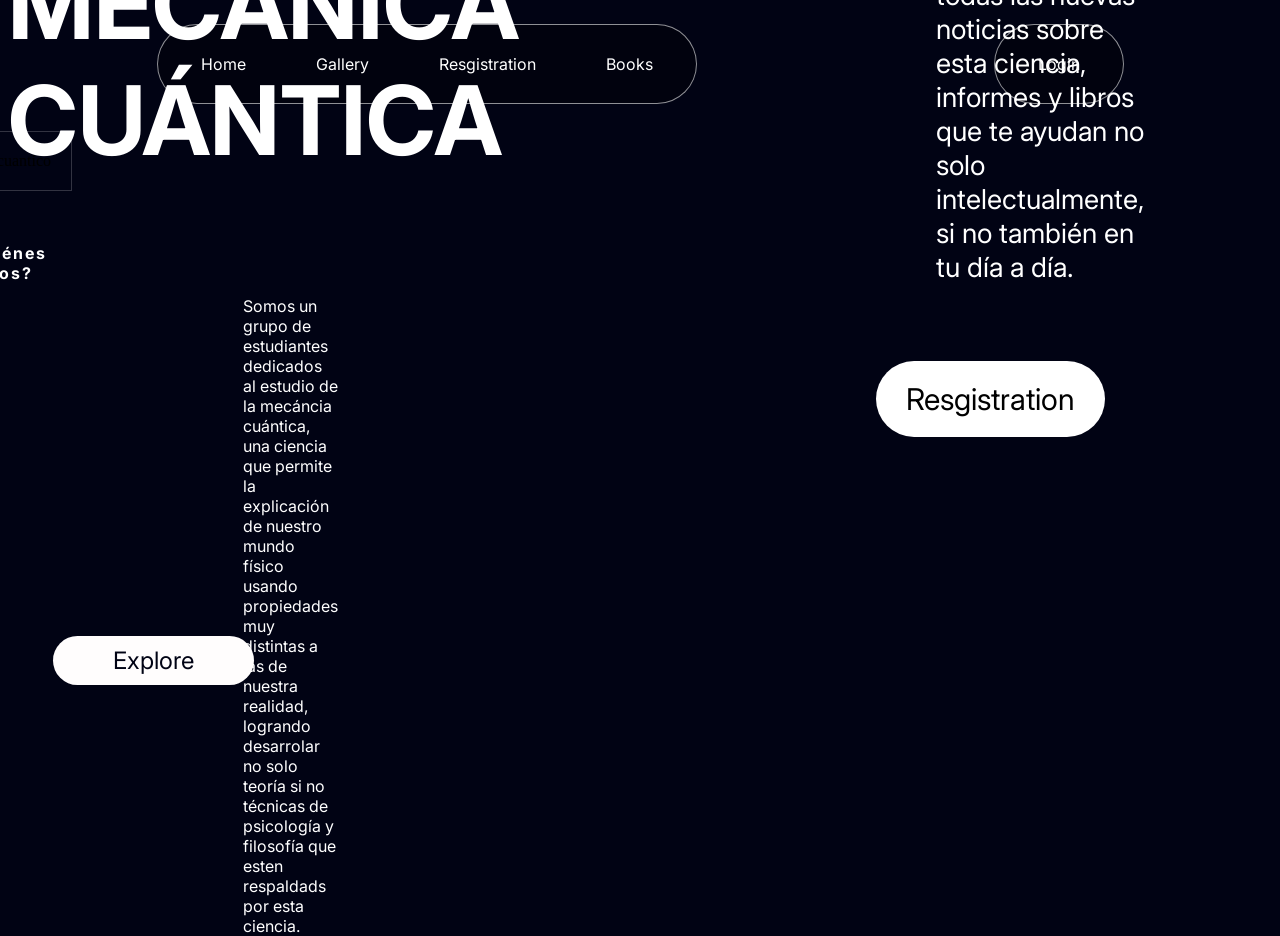
==== index.html @ bb3f0c31 "Primera version Primera version de la pagina, ausencia de retoques" ====
<!DOCTYPE html>
<html lang="en">
<head>
    <meta charset="UTF-8">
    <meta name="viewport" content="width=device-width, initial-scale=1.0">
    <title>Mecánica Cuántica</title>
    <link rel="stylesheet" href="style.css">
</head>
<body>
    <header class="header">
        <div class="header__div" id="home">
            <nav class="main-div__nav main-nav">
                <ul class="main-nav__list-menu"> 
                    <li><a href="#home" class="menu_item">Home</a></li>
                    <li><a href="gallery.html" class="menu_item">Gallery</a></li>
                    <li><a href="#registration" class="menu_item">Resgistration</a></li>
                    <li><a href="https://www.buscalibre.pe/libros/search/?q=mecanica+cuantica" class="menu_item">Books</a></li>
                </ul>
                <ul class="main-nav__list-menu">
                    <li><a href="" class="menu_item">Login</a></li>
                </ul>
            </nav>
        </div>
    </header>
    <div class="title-one__div">
        <h2 class="title-one__div__h2">
            DATA SCIENCE CLUB
        </h2>
        <h1 class="title-one__div__h1">
            MECÁNICA CUÁNTICA
        </h1>
        <h2 class="title-one__div__h2 title-one__div__h2--b">
            ¿Quiénes somos?
        </h2>
        <p class="title-one__div__p">
            Somos un grupo de estudiantes dedicados al estudio de la mecáncia cuántica, una ciencia que 
            permite la explicación de nuestro mundo físico usando propiedades muy distintas a las de 
            nuestra realidad, logrando desarrolar no solo teoría si no técnicas de psicología y filosofía 
            que esten respaldads por esta ciencia.
        </p>
    </div>
    <div>
        <nav class="main-nav">
            <ul class="main-nav__list-menu--b">
                <li><a href="" class="menu--b_item">Explore</a></li>
            </ul>
        </nav>
    </div>
    <div>
        <img src="\imagenes\image13.png" alt="Agujero negro" class="div__img">
    </div>
    <div class="title-one__div title-two">
        <nav class="title-two__img">
            <img src="\imagenes\image1.png" alt="Campo cuantico">
        </nav>
        <nav id="registration"></nav>
        <h2 class="title-two__h2">
            ¡Descubre un nuevo mundo!
        </h2>
        <h1 class="title-two__h1">
            Resgistrate ahora mismo
        </h1>
        <p class="title-two__p">
            Obtén acceso inmediato a todas las nuevas 
            noticias sobre esta ciencia, informes y libros
            que te ayudan no solo intelectualmente, si no 
            también en tu día a día.
        </p>
        <a href="login.hmtl" class="menu_item--white">Resgistration</a>
    </div>
</body>
</html>
---- style.css ----
@import url('https://fonts.googleapis.com/css2?family=Inter:ital,opsz,wght@0,14..32,100..900;1,14..32,100..900&display=swap');

.main-div__nav, .main-nav {
    display: flex;
    justify-content: center;
    justify-content:space-around;
}

ul {
    display: flex;
    list-style-type: none;
}

li {
    margin: 15px 5px;
}

.main-nav__list-menu {
    padding: 6px 8px;
    border-width: 1px;
    border-style: solid;
    border-color: #ffffff8f;
    border-radius: 100px;
    background-color: #01020e;
    color: #ffffff;

}

.menu_item {
    display: inline-block;
    padding: 8px 30px;
    background-color: #00000000;
    color: white;
    text-decoration: none;
    font-family: 'Inter', sans-serif;

}

body {
    background-color: #010314;
}

.title-one__div {
    display: flex;
    flex-direction: column;
    justify-content: center;
    align-items: center;
    height: 65vh;
}

.title-one__div__h1 {
    margin-top: 0;
    margin-right: 400px;
    color: white;
    font-family: 'Inter', sans-serif;
    font-weight: bold;
    font-size: 96px;
}

.title-one__div__h2 {
    margin-top: 0;
    margin-right: 1225px;
    color: white;
    font-family: 'Inter', sans-serif;
    font-size: 16px;
    font-weight: 400;
    letter-spacing: 2px;
}
.title-one__div__h2--b {
    margin-top: 0;
    margin-right: 1275px;
    color: white;
    font-family: 'Inter', sans-serif;
    font-size: 16px;
    font-weight: bold;
}

.title-one__div__p {
    margin-top: 0;
    margin-left: 300px;
    margin-right: 1000px;
    color: white;
    font-family: 'Inter', sans-serif;
    font-size: 16px;
    font-weight: 400;
}

.menu--b_item {
    display: inline-block;
    padding: 10px 60px;
    margin-right: 1200px;
    position: relative;
    bottom: 100px; 
    background-color: #fffdfd;
    color: #010314;
    border-radius: 100px;
    text-decoration: none;
    font-family: 'Inter', sans-serif;
    font-size: 24px;
}

.div__img {
    display: block;
    margin-left: auto;
    position: relative;
    bottom: 1120px;
    z-index: -1;
}

.title-two {
    display: flex;
    flex-direction: column;
    justify-content: center;
    align-items: center;
    height: 40vh;
    margin-top: -370px;
}

.title-two__img {
    display: flex;
    flex-direction: row;
    margin-left: auto;
    position: relative;
    right: 1200px;
    top: 330px;
    padding: 20px;
    border-width: 1px;
    border-color: #fffdfd31;
    border-style: solid;
}

.title-two__h1 {
    margin-left: 1000px;
    margin-right: 400px;
    position: relative;
    bottom: 1050px;
    color: white;
    font-family: 'Inter', sans-serif;
    font-size: 92px;
    font-weight: medium;
}

.title-two__h2 {
    margin-bottom: 1000px;
    margin-left: 800px;
    color: white;
    font-family: 'Inter', sans-serif;
    font-size: 32.4px;
    font-weight: 400;
    letter-spacing: 2px;
}

.title-two__p {
    margin-left: 1000px;
    margin-right: 200px;
    position: relative;
    bottom: 1100px;
    color: white;
    font-family: 'Inter', sans-serif;
    font-size: 27.4px;
    font-weight: 400;
}

#registration {
    margin: -200px 1000px;
}

.menu_item--white {
    display: inline-block;
    padding: 20px 30px;
    background-color: #ffffff;
    color: rgb(0, 0, 0);
    border-radius: 100px;
    text-decoration: none;
    font-family: 'Inter', sans-serif;
    font-size: 30px;
    font-weight: 400;
    margin-left: 700px;
    position: relative;
    bottom: 1050px;
}
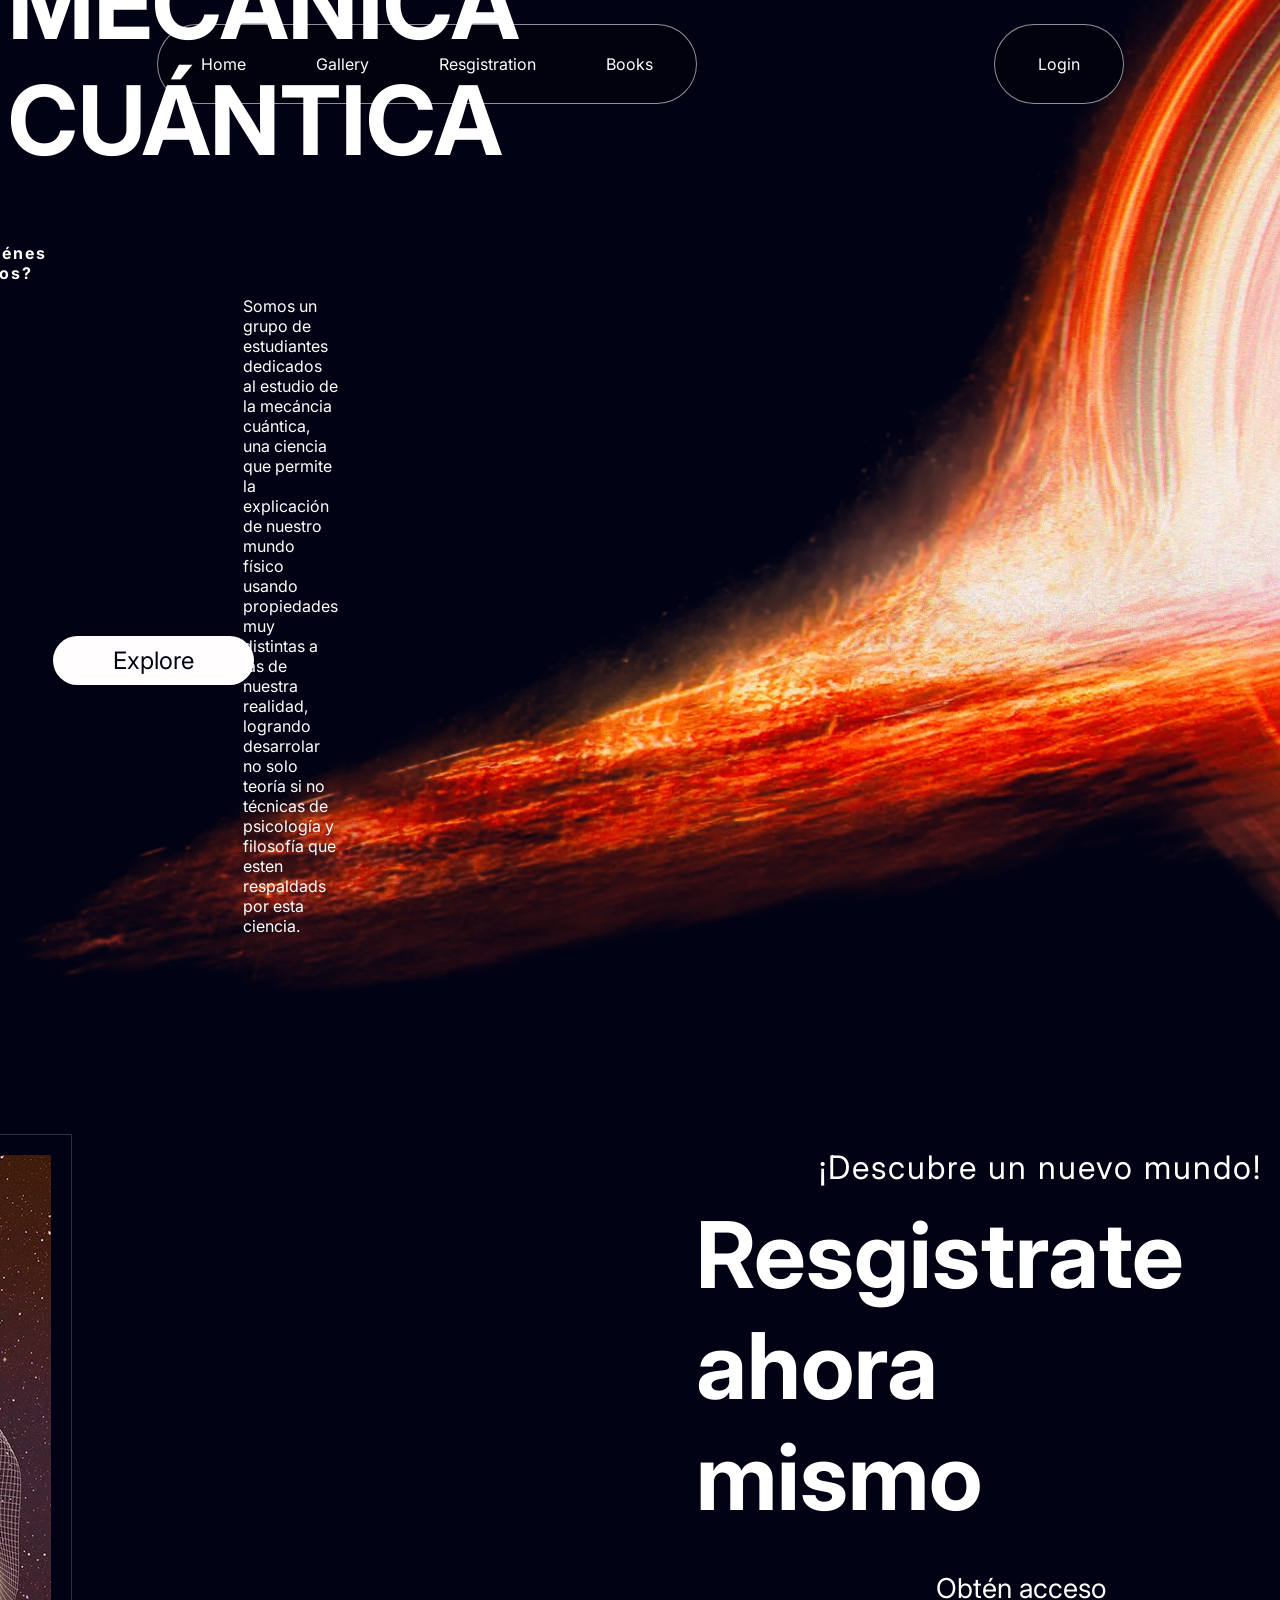
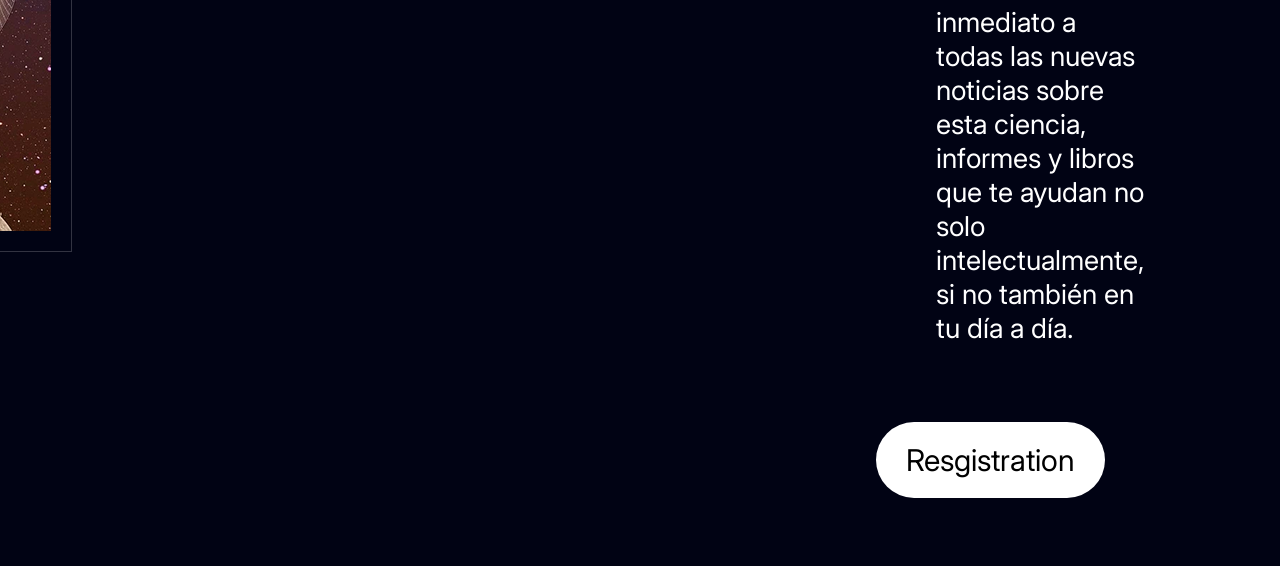
==== commit d5da9ed0: "Update index.html Error de direccion de imagenes" ====
--- a/index.html
+++ b/index.html
@@ -47,11 +47,11 @@
         </nav>
     </div>
     <div>
-        <img src="\imagenes\image13.png" alt="Agujero negro" class="div__img">
+        <img src="imagenes/image13.png" alt="Agujero negro" class="div__img">
     </div>
     <div class="title-one__div title-two">
         <nav class="title-two__img">
-            <img src="\imagenes\image1.png" alt="Campo cuantico">
+            <img src="imagenes/image1.png" alt="Campo cuantico">
         </nav>
         <nav id="registration"></nav>
         <h2 class="title-two__h2">
@@ -69,4 +69,4 @@
         <a href="login.hmtl" class="menu_item--white">Resgistration</a>
     </div>
 </body>
-</html>+</html>
